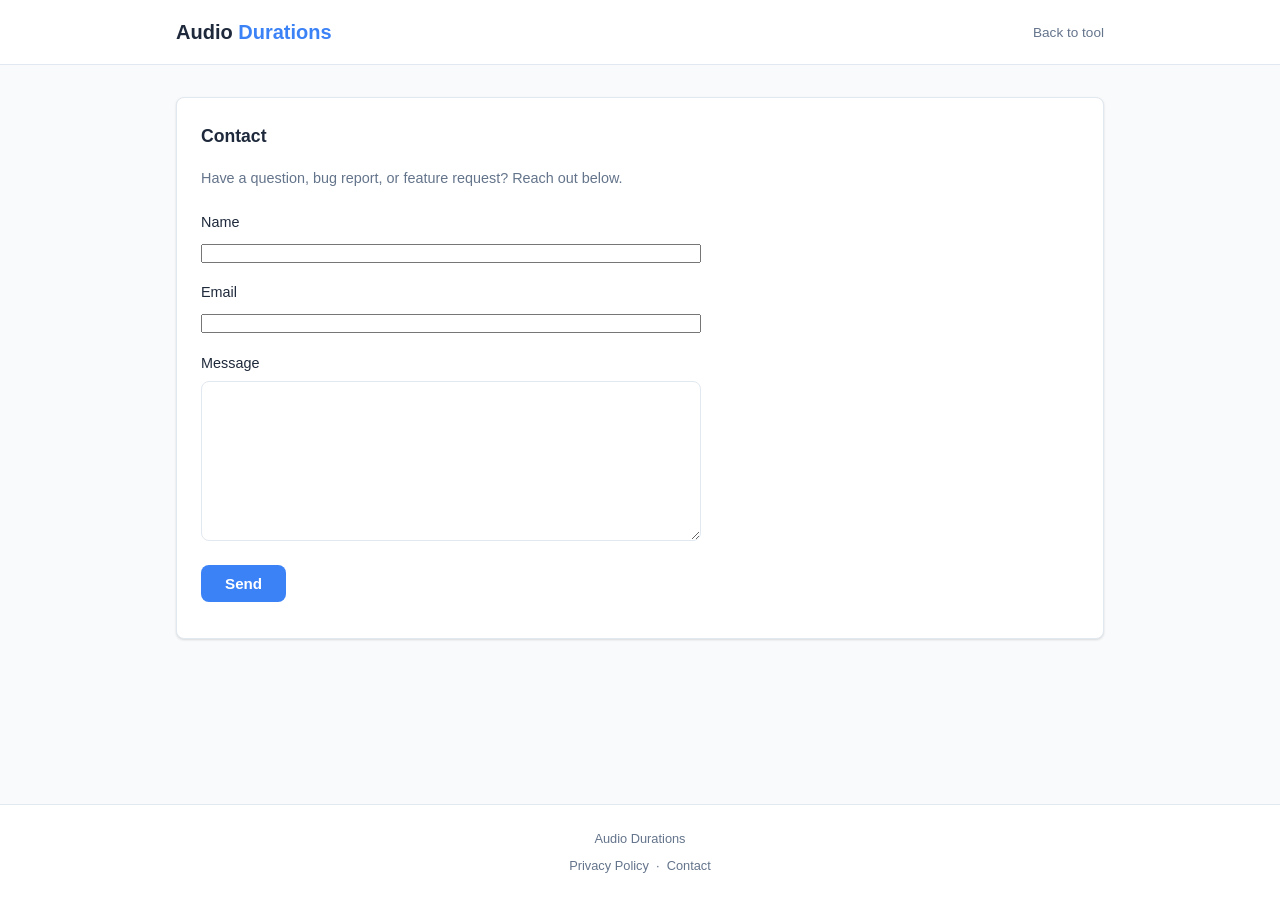
==== templates/contact.html @ d01d6a39 "Add Privacy Policy and Contact pages for AdSense compliance" ====
<!DOCTYPE html>
<html lang="en">
<head>
  <meta charset="UTF-8">
  <meta name="viewport" content="width=device-width, initial-scale=1.0">
  <title>Contact — Audio Durations</title>
  <link rel="stylesheet" href="/static/style.css">
</head>
<body>

<header class="header">
  <div class="container">
    <h1>Audio <span>Durations</span></h1>
    <nav>
      <a href="/" style="color:var(--text-muted);text-decoration:none;font-size:.85rem;">Back to tool</a>
    </nav>
  </div>
</header>

<main class="container" style="padding-top:32px;">

  <div class="card">
    <h2>Contact</h2>
    <p style="color:var(--text-muted);font-size:.9rem;line-height:1.7;margin-bottom:20px;">
      Have a question, bug report, or feature request? Reach out below.
    </p>

    <form id="contact-form" style="max-width:500px;">
      <div class="form-group">
        <label for="name">Name</label>
        <input type="text" id="name" name="name" style="width:100%;" required>
      </div>

      <div class="form-group">
        <label for="email">Email</label>
        <input type="email" id="email" name="email" style="width:100%;" required>
      </div>

      <div class="form-group">
        <label for="message">Message</label>
        <textarea id="message" name="message" rows="5" style="width:100%;" required></textarea>
      </div>

      <button type="submit" class="btn btn-primary">Send</button>
    </form>

    <p id="contact-status" style="margin-top:12px;color:var(--text-muted);font-size:.9rem;"></p>
  </div>

</main>

<footer class="footer">
  <p>Audio Durations</p>
  <p style="margin-top:6px;">
    <a href="/privacy" style="color:var(--text-muted);text-decoration:none;">Privacy Policy</a>
    &nbsp;&middot;&nbsp;
    <a href="/contact" style="color:var(--text-muted);text-decoration:none;">Contact</a>
  </p>
</footer>

<script>
document.getElementById("contact-form").addEventListener("submit", async (e) => {
  e.preventDefault();
  const btn = e.target.querySelector("button");
  const status = document.getElementById("contact-status");
  btn.disabled = true;
  btn.innerHTML = '<span class="spinner"></span> Sending...';
  status.textContent = "";

  try {
    const fd = new FormData(e.target);
    const res = await fetch("/contact", { method: "POST", body: fd });
    const data = await res.json();
    if (res.ok) {
      status.textContent = "Message sent. We'll get back to you soon.";
      status.style.color = "var(--success)";
      e.target.reset();
    } else {
      status.textContent = data.error || "Failed to send.";
      status.style.color = "var(--danger)";
    }
  } catch (err) {
    status.textContent = "Network error. Try again.";
    status.style.color = "var(--danger)";
  } finally {
    btn.disabled = false;
    btn.innerHTML = "Send";
  }
});
</script>

</body>
</html>
---- static/style.css ----
*, *::before, *::after {
  box-sizing: border-box;
  margin: 0;
  padding: 0;
}

:root {
  --bg: #f8fafc;
  --surface: #ffffff;
  --border: #e2e8f0;
  --text: #1e293b;
  --text-muted: #64748b;
  --primary: #3b82f6;
  --primary-hover: #2563eb;
  --primary-light: #eff6ff;
  --success: #22c55e;
  --danger: #ef4444;
  --radius: 8px;
  --shadow: 0 1px 3px rgba(0,0,0,.08), 0 1px 2px rgba(0,0,0,.06);
  --shadow-lg: 0 4px 6px rgba(0,0,0,.07), 0 10px 15px rgba(0,0,0,.1);
}

body {
  font-family: -apple-system, BlinkMacSystemFont, "Segoe UI", Roboto, "Helvetica Neue", Arial, sans-serif;
  background: var(--bg);
  color: var(--text);
  line-height: 1.6;
  min-height: 100vh;
  display: flex;
  flex-direction: column;
}

.container {
  max-width: 960px;
  margin: 0 auto;
  padding: 0 16px;
  width: 100%;
}

/* Header */
.header {
  background: var(--surface);
  border-bottom: 1px solid var(--border);
  padding: 16px 0;
  position: sticky;
  top: 0;
  z-index: 10;
}
.header .container {
  display: flex;
  align-items: center;
  justify-content: space-between;
}
.header h1 {
  font-size: 1.25rem;
  font-weight: 700;
}
.header h1 span {
  color: var(--primary);
}

/* Hero */
.hero {
  text-align: center;
  padding: 40px 16px 24px;
}
.hero h2 {
  font-size: 1.65rem;
  font-weight: 800;
  line-height: 1.25;
  margin-bottom: 12px;
  color: var(--text);
}
.hero p {
  max-width: 640px;
  margin: 0 auto 28px;
  color: var(--text-muted);
  font-size: 1.05rem;
  line-height: 1.65;
}
.hero-steps {
  display: flex;
  justify-content: center;
  gap: 24px;
  flex-wrap: wrap;
}
.step {
  display: flex;
  align-items: center;
  gap: 10px;
  background: var(--surface);
  border: 1px solid var(--border);
  border-radius: var(--radius);
  padding: 10px 18px 10px 14px;
  box-shadow: var(--shadow);
}
.step-num {
  width: 28px;
  height: 28px;
  border-radius: 50%;
  background: var(--primary);
  color: #fff;
  font-size: .85rem;
  font-weight: 700;
  display: flex;
  align-items: center;
  justify-content: center;
  flex-shrink: 0;
}
.step-text {
  font-size: .9rem;
  color: var(--text);
}

@media (max-width: 640px) {
  .hero h2 { font-size: 1.3rem; }
  .hero p { font-size: .95rem; }
  .step { flex: 1; min-width: 140px; }
}

/* Ad slots — designed for visibility without disrupting flow */
.ad-slot {
  text-align: center;
  overflow: hidden;
  transition: opacity .2s;
}
.ad-slot ins {
  display: block;
}

/* Leaderboard — full width, sits between hero and form */
.ad-leaderboard {
  min-height: 100px;
  margin: 8px 0 20px;
  padding: 8px 0;
  border-top: 1px solid var(--border);
  border-bottom: 1px solid var(--border);
}

/* In-feed — sits between upload and results, wider */
.ad-infeed {
  min-height: 120px;
  margin: 28px 0;
  padding: 16px 0;
  border-top: 1px solid var(--border);
  border-bottom: 1px solid var(--border);
}

/* Footer — smallest, unobtrusive */
.ad-footer {
  min-height: 90px;
  margin: 12px 0 20px;
  padding: 8px 0;
}

/* Main card */
.card {
  background: var(--surface);
  border: 1px solid var(--border);
  border-radius: var(--radius);
  box-shadow: var(--shadow);
  padding: 24px;
  margin-bottom: 24px;
}

.card h2 {
  font-size: 1.1rem;
  font-weight: 600;
  margin-bottom: 16px;
  color: var(--text);
}

/* Form */
.form-group {
  margin-bottom: 16px;
}
.form-group label {
  display: block;
  font-weight: 500;
  font-size: .9rem;
  margin-bottom: 6px;
  color: var(--text);
}
.form-group textarea,
.form-group select,
.form-group input[type="file"] {
  width: 100%;
}
.form-group textarea {
  min-height: 160px;
  resize: vertical;
  font-family: inherit;
}

textarea, select, input[type="file"] {
  padding: 10px 12px;
  border: 1px solid var(--border);
  border-radius: var(--radius);
  font-size: .95rem;
  background: var(--surface);
  color: var(--text);
  transition: border-color .15s;
}
textarea:focus, select:focus {
  outline: none;
  border-color: var(--primary);
  box-shadow: 0 0 0 3px var(--primary-light);
}

.file-input-wrap {
  position: relative;
}
.file-input-wrap input[type="file"] {
  padding: 8px 0;
  border: none;
}

.btn {
  display: inline-flex;
  align-items: center;
  justify-content: center;
  gap: 8px;
  padding: 10px 24px;
  font-size: .95rem;
  font-weight: 600;
  border: none;
  border-radius: var(--radius);
  cursor: pointer;
  transition: all .15s;
  text-decoration: none;
}
.btn:disabled {
  opacity: .6;
  cursor: not-allowed;
}
.btn-primary {
  background: var(--primary);
  color: #fff;
}
.btn-primary:hover:not(:disabled) {
  background: var(--primary-hover);
}
.btn-success {
  background: var(--success);
  color: #fff;
}
.btn-success:hover:not(:disabled) {
  filter: brightness(1.08);
}
.btn-outline {
  background: transparent;
  border: 1px solid var(--border);
  color: var(--text);
}
.btn-outline:hover:not(:disabled) {
  border-color: var(--text-muted);
}

/* Spinner */
.spinner {
  display: inline-block;
  width: 18px;
  height: 18px;
  border: 2px solid rgba(255,255,255,.3);
  border-top-color: #fff;
  border-radius: 50%;
  animation: spin .6s linear infinite;
}
@keyframes spin { to { transform: rotate(360deg); } }

/* Progress bar */
.progress-bar {
  display: none;
  width: 100%;
  height: 4px;
  background: var(--border);
  border-radius: 2px;
  overflow: hidden;
  margin: 16px 0;
}
.progress-bar.active {
  display: block;
}
.progress-bar-fill {
  height: 100%;
  width: 0;
  background: linear-gradient(90deg, var(--primary), #6366f1);
  border-radius: 2px;
  transition: width .3s;
}

/* Results table */
.table-wrap {
  overflow-x: auto;
}
table {
  width: 100%;
  border-collapse: collapse;
  font-size: .9rem;
}
thead {
  background: var(--bg);
}
th {
  text-align: left;
  padding: 10px 12px;
  font-weight: 600;
  font-size: .8rem;
  text-transform: uppercase;
  letter-spacing: .04em;
  color: var(--text-muted);
  border-bottom: 2px solid var(--border);
  white-space: nowrap;
}
td {
  padding: 10px 12px;
  border-bottom: 1px solid var(--border);
  vertical-align: top;
}
tr:hover td {
  background: var(--primary-light);
}
td.sentence-cell {
  max-width: 320px;
}
td.time-cell {
  white-space: nowrap;
  font-variant-numeric: tabular-nums;
}

.results-actions {
  display: flex;
  gap: 8px;
  margin-top: 16px;
  flex-wrap: wrap;
}

.results-count {
  font-size: .85rem;
  color: var(--text-muted);
  margin-bottom: 12px;
}

/* Footer */
.footer {
  margin-top: auto;
  text-align: center;
  padding: 24px 16px;
  font-size: .8rem;
  color: var(--text-muted);
  border-top: 1px solid var(--border);
  background: var(--surface);
}

/* Responsive */
@media (max-width: 640px) {
  .card { padding: 16px; }
  th, td { padding: 8px; }
  td.sentence-cell { max-width: 160px; }
  .header h1 { font-size: 1.05rem; }
}
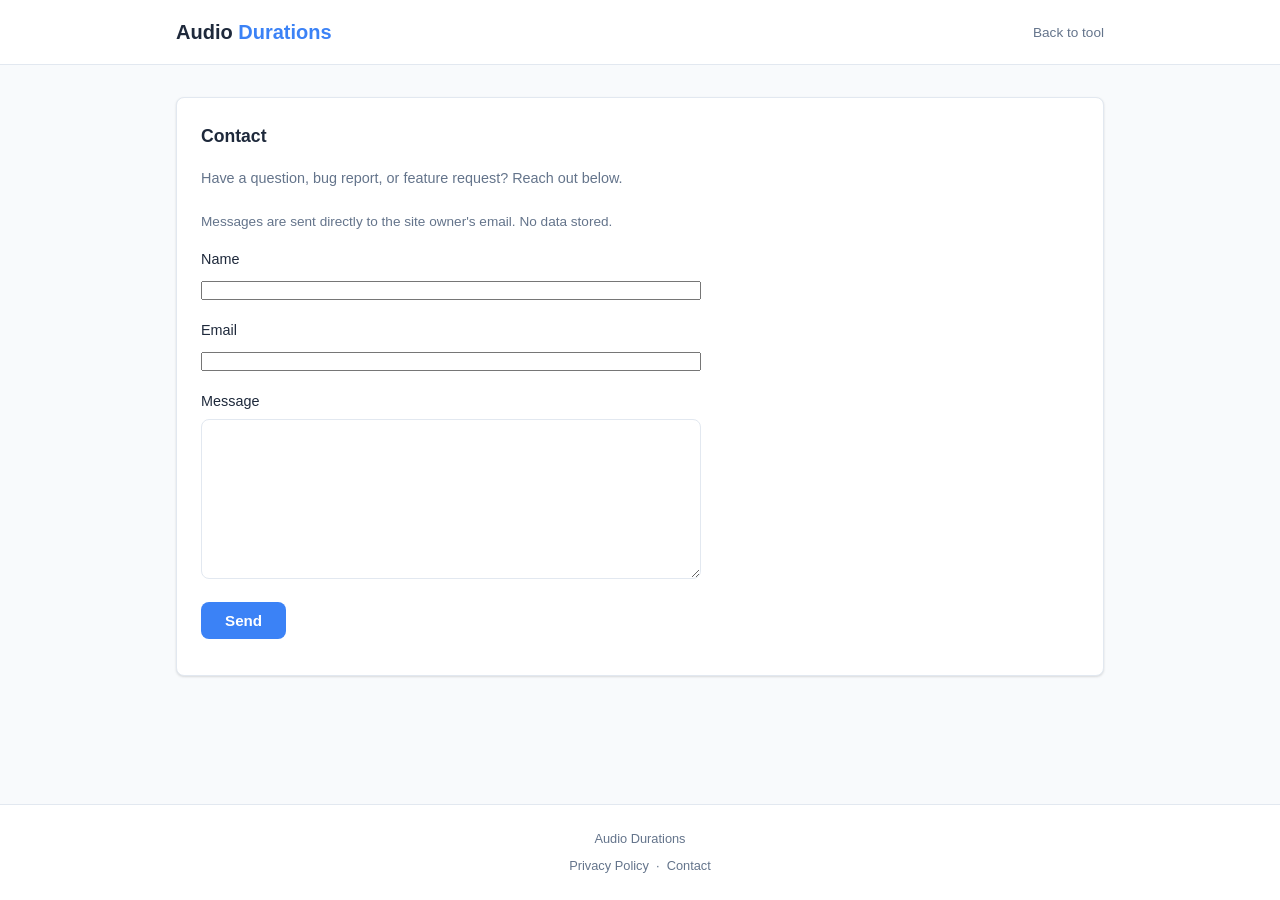
==== commit 813d8ea9: "Wire contact form to email via SMTP env vars" ====
--- a/templates/contact.html
+++ b/templates/contact.html
@@ -23,6 +23,10 @@
     <h2>Contact</h2>
     <p style="color:var(--text-muted);font-size:.9rem;line-height:1.7;margin-bottom:20px;">
       Have a question, bug report, or feature request? Reach out below.
+    </p>
+
+    <p style="color:var(--text-muted);font-size:.85rem;margin-bottom:16px;">
+      Messages are sent directly to the site owner's email. No data stored.
     </p>
 
     <form id="contact-form" style="max-width:500px;">
